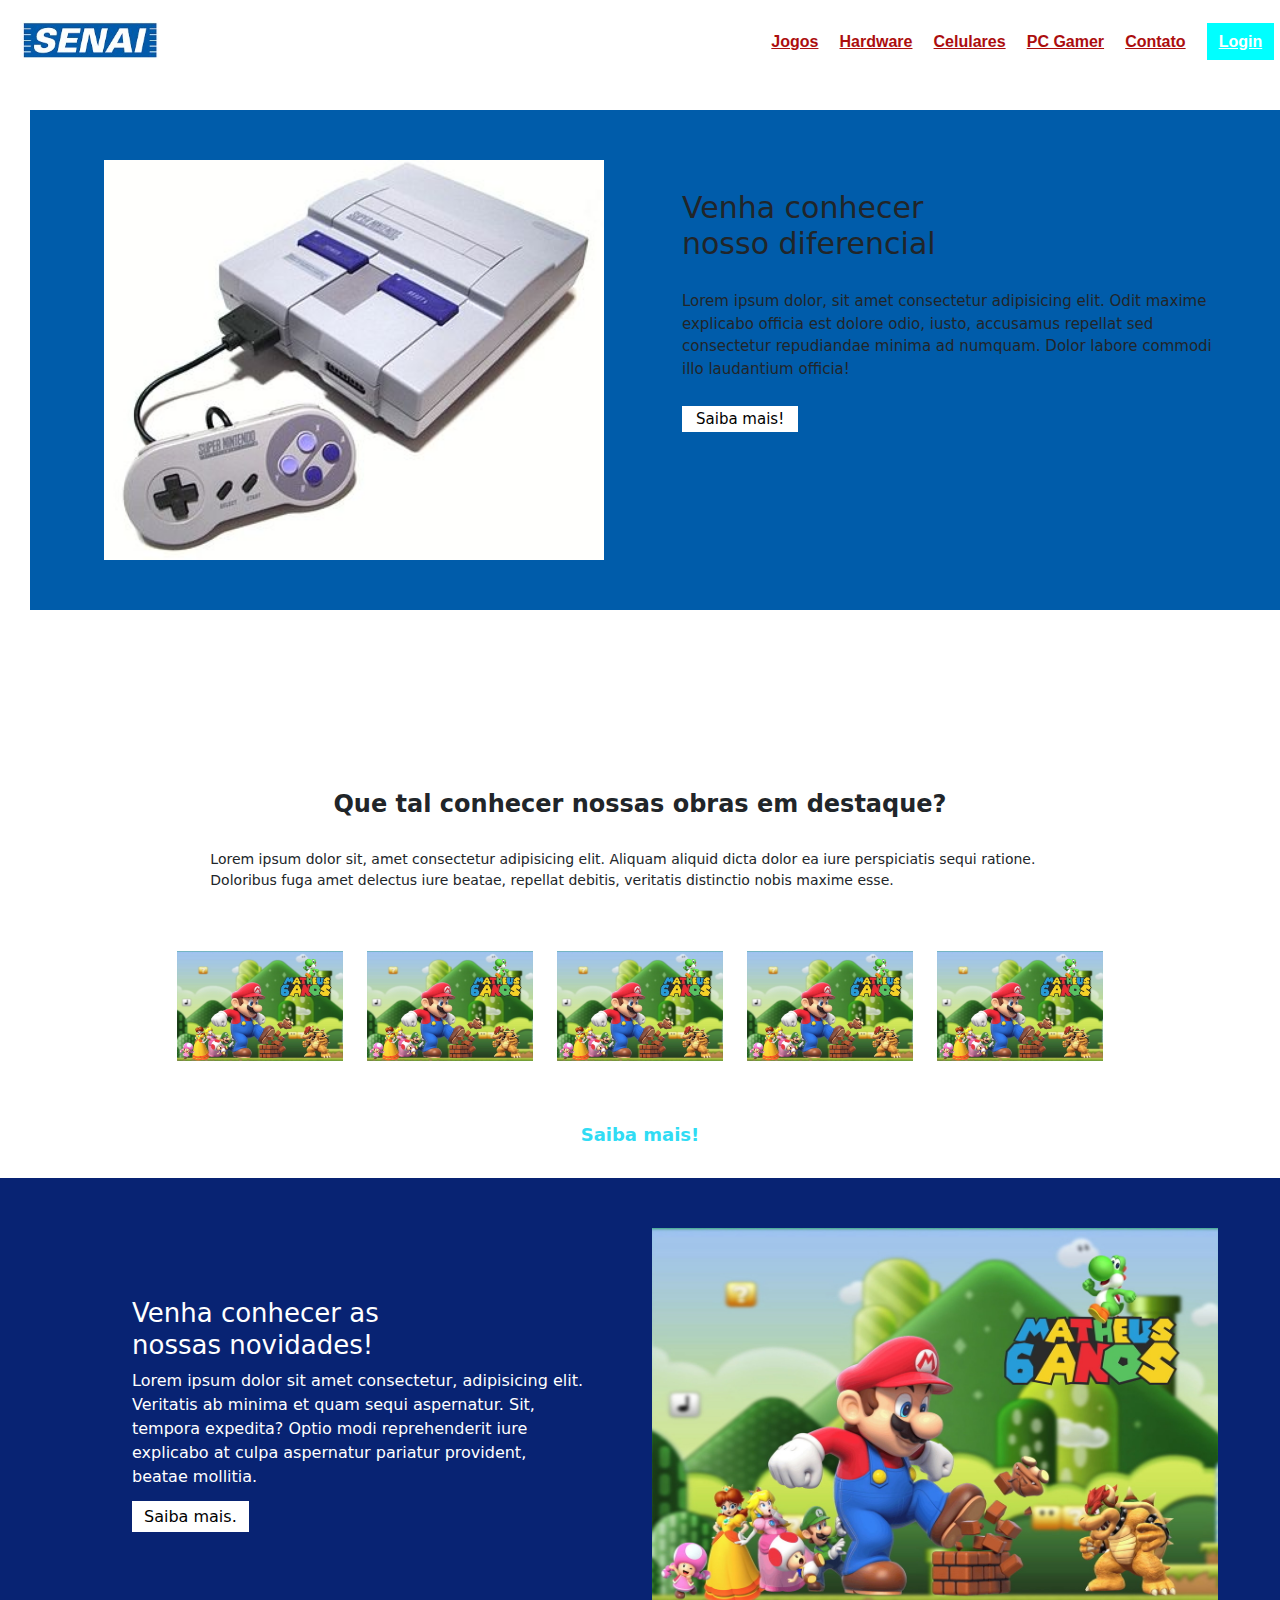
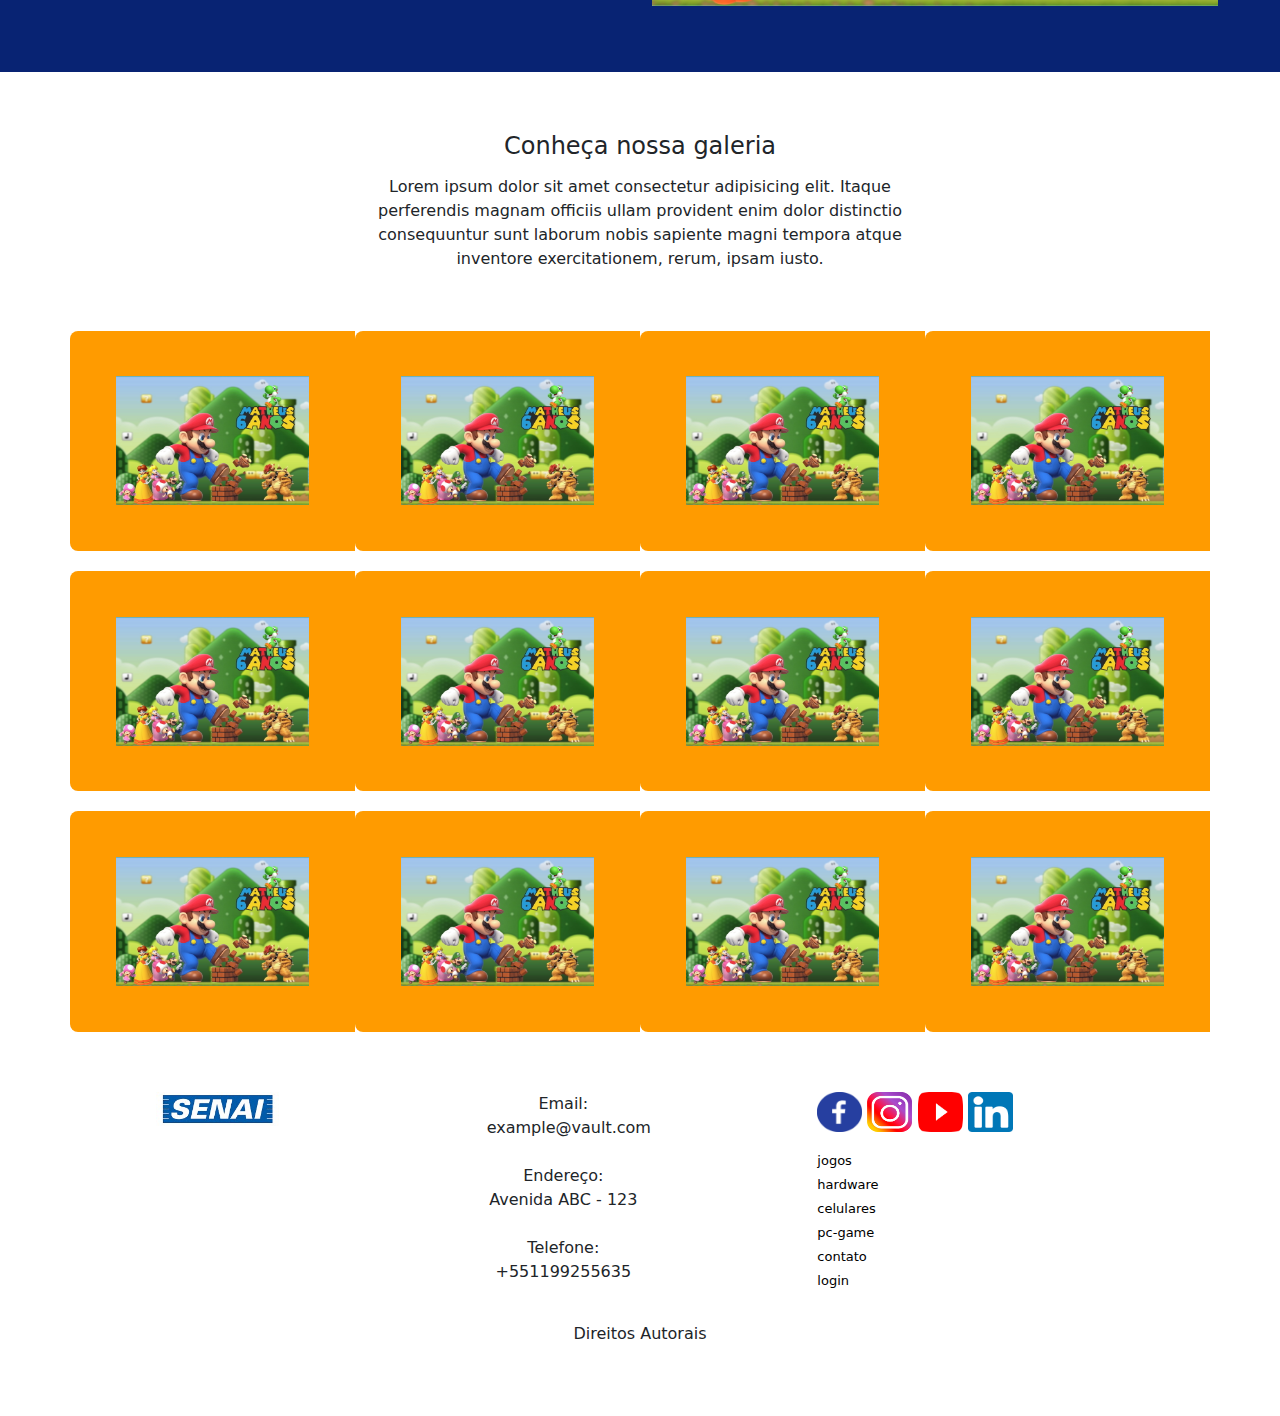
==== Projeto-aula/index.html @ fecd25d4 "Inicio" ====
<!DOCTYPE html>
<html lang="pt-br">
<head>
    <meta charset="UTF-8">
    <meta http-equiv="X-UA-Compatible" content="IE=edge">
    <meta name="viewport" content="width=device-width, initial-scale=1.0">
    <title>Meu Primeiro Site</title>
    <!--Folhas de Estilo-->
    <link rel="stylesheet" type="text/css" href="bootstrap/css/bootstrap.min.css">
    <link rel="stylesheet" type="text/css" href="css/styles.css">
</head>
<body>
    <header>
        <nav class="menu_top">
            <img class="img-logo" src="img/senai_final.jpg" alt="Logo Senai">
            <ul class="menu">
                <a class="linkMenu" href="jogos.html">Jogos</a>
                <a class="linkMenu" href="hardware.html">Hardware</a>
                <a class="linkMenu" href="celulares.html">Celulares</a>
                <a class="linkMenu" href="pc-game.html">PC Gamer</a>
                <a class="linkMenu" href="contato.html">Contato</a>
                <a class="linkMenu login" href="login.html">Login</a>
            </ul>
           
        </nav>
    </header>

        <div class="section-banner-home">
            <div class="container-fluid">
                <div class="row m-0">
                    <div class="col-12 col-md-6">
                        <figure>
                            <img src="img/400px-Super_Nintendo.jpg" alt="Video Game">
                        </figure>                        
                    </div>
                    <div class="col-12 col-md-6">
                        <section class="texto-banner d-none d-md-block">
                        <h1>Venha conhecer nosso diferencial</h1>
                        <p class="d-none d-md-block">Lorem ipsum dolor, sit amet consectetur adipisicing elit. Odit maxime explicabo officia est dolore odio, iusto, accusamus repellat sed consectetur repudiandae minima ad numquam. Dolor labore commodi illo laudantium officia!</p>
                        <a href="jogos.html">Saiba mais!</a>
                        </section>
                    </div>
                </div>
            </div>
        </div>
        <div class="destaque">
            <div class="container">
                <div class="row d-flex justify-content-center">
                    <!--- Início da tag section com o texto destaque --> 
                    <section class="col-12">
                        <h2>Que tal conhecer nossas obras em destaque?</h2>
                        <p>Lorem ipsum dolor sit, amet consectetur adipisicing elit. Aliquam aliquid dicta dolor ea iure perspiciatis sequi ratione. Doloribus fuga amet delectus iure beatae, repellat debitis, veritatis distinctio nobis maxime esse.</p>
                    </section> 
                    <!-- Fim da tag section com o texto destaque-->
                    <!-- Início da imagem 1-->
                    <div class="col-6 col-md-2 pr-0">
                        <figure>
                            <a href="jogos.html"><img src="img/painel-super-mario-bros.jpg" alt="galeria" width="100%"></a>
                        </figure>
                    </div>
                    <!-- Fim da imagem 1-->
                    <!-- Início da imagem 2-->
                    <div class="col-6 col-md-2 pr-0">
                        <figure>
                            <a href="jogos.html"><img src="img/painel-super-mario-bros.jpg" alt="galeria" width="100%"></a>
                        </figure>
                    </div>
                    <!-- Fim da imagem 2-->
                    <!-- Início da imagem 3-->
                    <div class="col-6 col-md-2 pr-0">
                        <figure>
                            <a href="jogos.html"><img src="img/painel-super-mario-bros.jpg" alt="galeria" width="100%"></a>
                        </figure>
                    </div>
                    <!-- Fim da imagem 3-->
                    <!-- Início da imagem 4-->
                    <div class="col-6 col-md-2 pr-0">
                        <figure>
                            <a href="jogos.html"><img src="img/painel-super-mario-bros.jpg" alt="galeria" width="100%"></a>
                        </figure>
                    </div>
                    <!-- Fim da imagem 4-->
                    <!-- Início da imagem 5-->
                    <div class="col-6 col-md-2 pr-0">
                        <figure>
                            <a href="jogos.html"><img src="img/painel-super-mario-bros.jpg" alt="galeria" width="100%"></a>
                        </figure>
                    </div>
                    <!-- Fim da imagem 5-->
                    <!-- Início saiba mais-->
                    <div class="col-12">
                        <a href="#">Saiba mais!</a>
                    </div>
                    <!-- Fim saiba mais-->
                </div>
            </div>
        </div>
        <div class="novidades">
            <div class="container-fluid">
                <div class="row">
                    <!-- Início do texto das novidades-->
                    <div class="col-md-6">
                        <section class="text-body">
                            <h2>Venha conhecer as nossas novidades!</h2>
                            <p>Lorem ipsum dolor sit amet consectetur, adipisicing elit. Veritatis ab minima et quam sequi aspernatur. Sit, tempora expedita? Optio modi reprehenderit iure explicabo at culpa aspernatur pariatur provident, beatae mollitia.</p>
                            <a class="btn-banner" href="#" target="_blank">Saiba mais.</a>
                        </section>
                    </div>
                    <!-- Fim do texto das novidades-->
                    <!-- Início da imagem das novidades-->
                    <div class="col-md-6">
                        <figure>
                            <img src="img/painel-super-mario-bros.jpg" class="img-fluid" alt="banner-home">
                        </figure>
                    </div>
                    <!-- Fim da imagem das novidades-->
                </div>
            </div>
        </div>
        <div class="galeria d-flex align-items-center">
            <div class="container">
                <div class="row">
                    <!-- Início texto galeria-->
                    <div class="col-12">
                        <section>
                            <h2>Conheça nossa galeria</h2>
                            <p>Lorem ipsum dolor sit amet consectetur adipisicing elit. Itaque perferendis magnam officiis ullam provident enim dolor distinctio consequuntur sunt laborum nobis sapiente magni tempora atque inventore exercitationem, rerum, ipsam iusto.</p>
                        </section>
                    </div>
                    <!-- Fim texto galeria-->
                    <!-- Início da imagem 1 da galeria-->
                    <div class="gallery col-6 col-md-3">
                        <img src="img/painel-super-mario-bros.jpg" class="img-fluid" alt="img-galeria">
                    </div>
                    <!-- Fim da imagem 1 da galeria-->
                    <!-- Início da imagem 2 da galeria-->
                    <div class="gallery col-6 col-md-3">
                        <img src="img/painel-super-mario-bros.jpg" class="img-fluid" alt="img-galeria">
                    </div>
                    <!-- Fim da imagem 2 da galeria-->
                    <!-- Início da imagem 3 da galeria-->
                    <div class="gallery col-6 col-md-3">
                        <img src="img/painel-super-mario-bros.jpg" class="img-fluid" alt="img-galeria">
                    </div>
                    <!-- Fim da imagem 3 da galeria-->
                    <!-- Início da imagem 4 da galeria-->
                    <div class="gallery col-6 col-md-3">
                        <img src="img/painel-super-mario-bros.jpg" class="img-fluid" alt="img-galeria">
                    </div>
                    <!-- Fim da imagem 4 da galeria-->
                    <!-- Início da imagem 5 da galeria-->
                    <div class="gallery col-6 col-md-3">
                        <img src="img/painel-super-mario-bros.jpg" class="img-fluid" alt="img-galeria">
                    </div>
                    <!-- Fim da imagem 5 da galeria-->
                    <!-- Início da imagem 6 da galeria-->
                    <div class="gallery col-6 col-md-3">
                        <img src="img/painel-super-mario-bros.jpg" class="img-fluid" alt="img-galeria">
                    </div>
                    <!-- Fim da imagem 6 da galeria-->
                    <!-- Início da imagem 7 da galeria-->
                    <div class="gallery col-6 col-md-3">
                        <img src="img/painel-super-mario-bros.jpg" class="img-fluid" alt="img-galeria">
                    </div>
                    <!-- Fim da imagem 7 da galeria-->
                    <!-- Início da imagem 8 da galeria-->
                    <div class="gallery col-6 col-md-3">
                        <img src="img/painel-super-mario-bros.jpg" class="img-fluid" alt="img-galeria">
                    </div>
                    <!-- Fim da imagem 8 da galeria-->
                    <!-- Início da imagem 9 da galeria-->
                    <div class="gallery col-6 col-md-3">
                        <img src="img/painel-super-mario-bros.jpg" class="img-fluid" alt="img-galeria">
                    </div>
                    <!-- Fim da imagem 9 da galeria-->
                    <!-- Início da imagem 10 da galeria-->
                    <div class="gallery col-6 col-md-3">
                        <img src="img/painel-super-mario-bros.jpg" class="img-fluid" alt="img-galeria">
                    </div>
                    <!-- Fim da imagem 10 da galeria-->
                    <!-- Início da imagem 11 da galeria-->
                    <div class="gallery col-6 col-md-3">
                        <img src="img/painel-super-mario-bros.jpg" class="img-fluid" alt="img-galeria">
                    </div>
                    <!-- Fim da imagem 11 da galeria-->
                    <!-- Início da imagem 12 da galeria-->
                    <div class="gallery col-6 col-md-3">
                        <img src="img/painel-super-mario-bros.jpg" class="img-fluid" alt="img-galeria">
                    </div>
                    <!-- Fim da imagem 12 da galeria-->
                    <footer class="rodape">
                        <div class="container">
                            <div class="row m-0">
                                <!--Início do logo-->
                                <div class="col-md-4">
                                    <figure>
                                        <img src="img/senai_small.jpg" alt="logo-rodape" width="40%">
                                    </figure>
                                </div>
                                <!--Fim do logo-->
                                <!--Início do texto-->
                                <div class="col-md-4">
                                    <div class="info-contato">
                                        <p>Email:</p>
                                        <p>example@vault.com</p><br>
                                        <p>Endereço:</p>
                                        <p>Avenida ABC - 123</p><br>
                                        <p>Telefone:</p>
                                        <p>+551199255635</p><br>                                            
                                    </div>
                                </div>
                                <!--Fim do Texto-->
                                <!--Alt + Shift + Seta para baixo copia e cola imediato-->
                                <!--Crtl + Espaço mostra o caminho do arquivo em src-->

                                <!--Início das mídias sociais-->
                                <div class="col-md-4">
                                    <figure class="redes-sociais">
                                        <a href="#"><img src="img/face.png" alt=""></a>
                                        <a href="#"><img src="img/insta.png" alt=""></a>
                                        <a href="#"><img src="img/youtube.png" alt=""></a>
                                        <a href="#"><img src="img/linkedin.png" alt=""></a>
                                    </figure>
                                
                                    <br>
                                    <a href="#">jogos</a><br>
                                    <a href="#">hardware</a><br>
                                    <a href="#">celulares</a><br>
                                    <a href="#">pc-game</a><br>
                                    <a href="#">contato</a><br>
                                    <a href="#">login</a><br>
                                </div>
                                <!--Fim das mídias sociais-->
                                <!--Início dos direitos autorais-->
                                <div class="col-12">
                                    <p class="direitos">Direitos Autorais</p>
                                </div>
                                <!--Fim dos direitos autorais-->
                            </div>
                        </div>
                    </footer>
                    <!--Fim do Texto da Galeria-->
                </div>
            </div>
        </div>
</body>
<script type="text/javascript" src="bootstrap/js/bootstrap.min.js"></script>
</html>
---- Projeto-aula/css/styles.css ----
/* CSS */
.menu_top{
    width: 100%;
    height: 80px;
}
/*Seletores destacados em vermelho*/
.menu_top img {
    float: left;
    height: 40px;
    position: relative;
    top: 20px;
    left: 20px;
}

.menu_top .menu .linkMenu {
text-decoration: nome;
margin: 30px 8px 0px;
font-weight: bold;
font-family: Arial, Helvetica, sans-serif;
position: relative;
color: rgb(172, 14, 14);
left: 50%;
top: 30PX;
}

.menu_top .menu .login {
    background-color: aqua;
    color: #fff;
    padding: 10PX 12PX;
}
.section-banner-home{
    width: 100%;
    height: 500px;
    padding: 50px;
    margin: 30px;
    background-color: #005caa;
}
.section-banner-home img{
    height: 400px;
}
.section-banner-home .texto-banner {
    margin-top: 30px;
    font-size: 22px;
}
.section-banner-home .texto-banner h1{
    font-size: 30px;
    width: 60%;
    font-weight: 500;
    padding-bottom: 20px;
}
.section-banner-home .texto-banner p{
    font-size: 15px;
    margin-bottom: 20px;
}
.section-banner-home .texto-banner a{
    color: #000;
    text-decoration: none;
    background: #fff;
    padding: 4px 14px;
    font-size: 15px;
}

/*CSS Destaque*/
.destaque h2{
    text-align: center;
    font-size: 24px;
    font-weight: bold;
    margin-top: 150px;
}

.destaque p{
    width: 77%;
    font-size: 14px;
    margin: 30px auto;
}

.destaque figcaption{
    font-size: 13px;
}

.destaque a{
    justify-content: center;
    display: flex;
    text-decoration: none;
    color: #30dcf4;
    font-size: 18px;
    font-weight: bold;
    margin: 30px 0;
}

/*CSS Novidades*/
.novidades {
    background-color: #082373;
    padding: 50px;
}

.novidades .text-body{
    width: 80%;
    margin: 70px;
}

.novidades h2{
    color: #fff;
    font-size: 26px;
    width: 70%;
}

.novidades p{
    color: #fff;
}

.novidades a{
    color: #000;
    text-decoration: none;
    padding: 6px 12px;
    background-color: #fff;
    font-weight: 400;
}

/* CSS Galeria Full*/

.galeria{
    margin: 60px auto 20px;
}

.galeria h2{
    text-align: center;
    font-size: 24px;
} 

.galeria p{
    text-align: center;
    width: 50%;
    margin: 14px auto 50px;
}

.galeria .gallery{
    margin: 10px auto 10px;
}

/*CSS FOOTER*/

.rodape {
    padding: 50px 50px 0;
}

.rodape .info-contato p {
    margin: 0px;
}

.rodape a {
    text-decoration: none;
    color: #000;
    font-size: 13px;
}

.rodape a:hover {
    font-weight: bold;
}

.rodape .redes-sociais {
    display: inline-block;
}

.rodape .redes-sociais img {
    width: 45px;
    height: 40px;
}

.rodape .p.direitos {
    text-align: center;
    margin-top: 40px;
}

/*Formulário de Contato*/
.contact{
    padding: 4%;
    height: 400px;
}
.col-md-3 {
    background: #ff9b00;
    padding: 4%;
    border-top-left-radius: 0.5rem;
    border-bottom-left-radius: 0.5rem;
   
}
.contact-info{
    margin-top:10%;
}
.contact-info img{
    margin-bottom: 15%;
}
.contact-info h2{
    margin-bottom: 10%;
}
.col-md-9{
    background: #fff;
    padding: 3%;
    border-top-right-radius: 0.5rem;
    border-bottom-right-radius: 0.5rem;
}
.contact-form label{
    font-weight:600;
}
.contact-form button{
    background: #25274d;
    color: #fff;
    font-weight: 600;
    width: 25%;
    margin-top: 20px;
}
.contact-form button:focus{
    box-shadow:none;
}
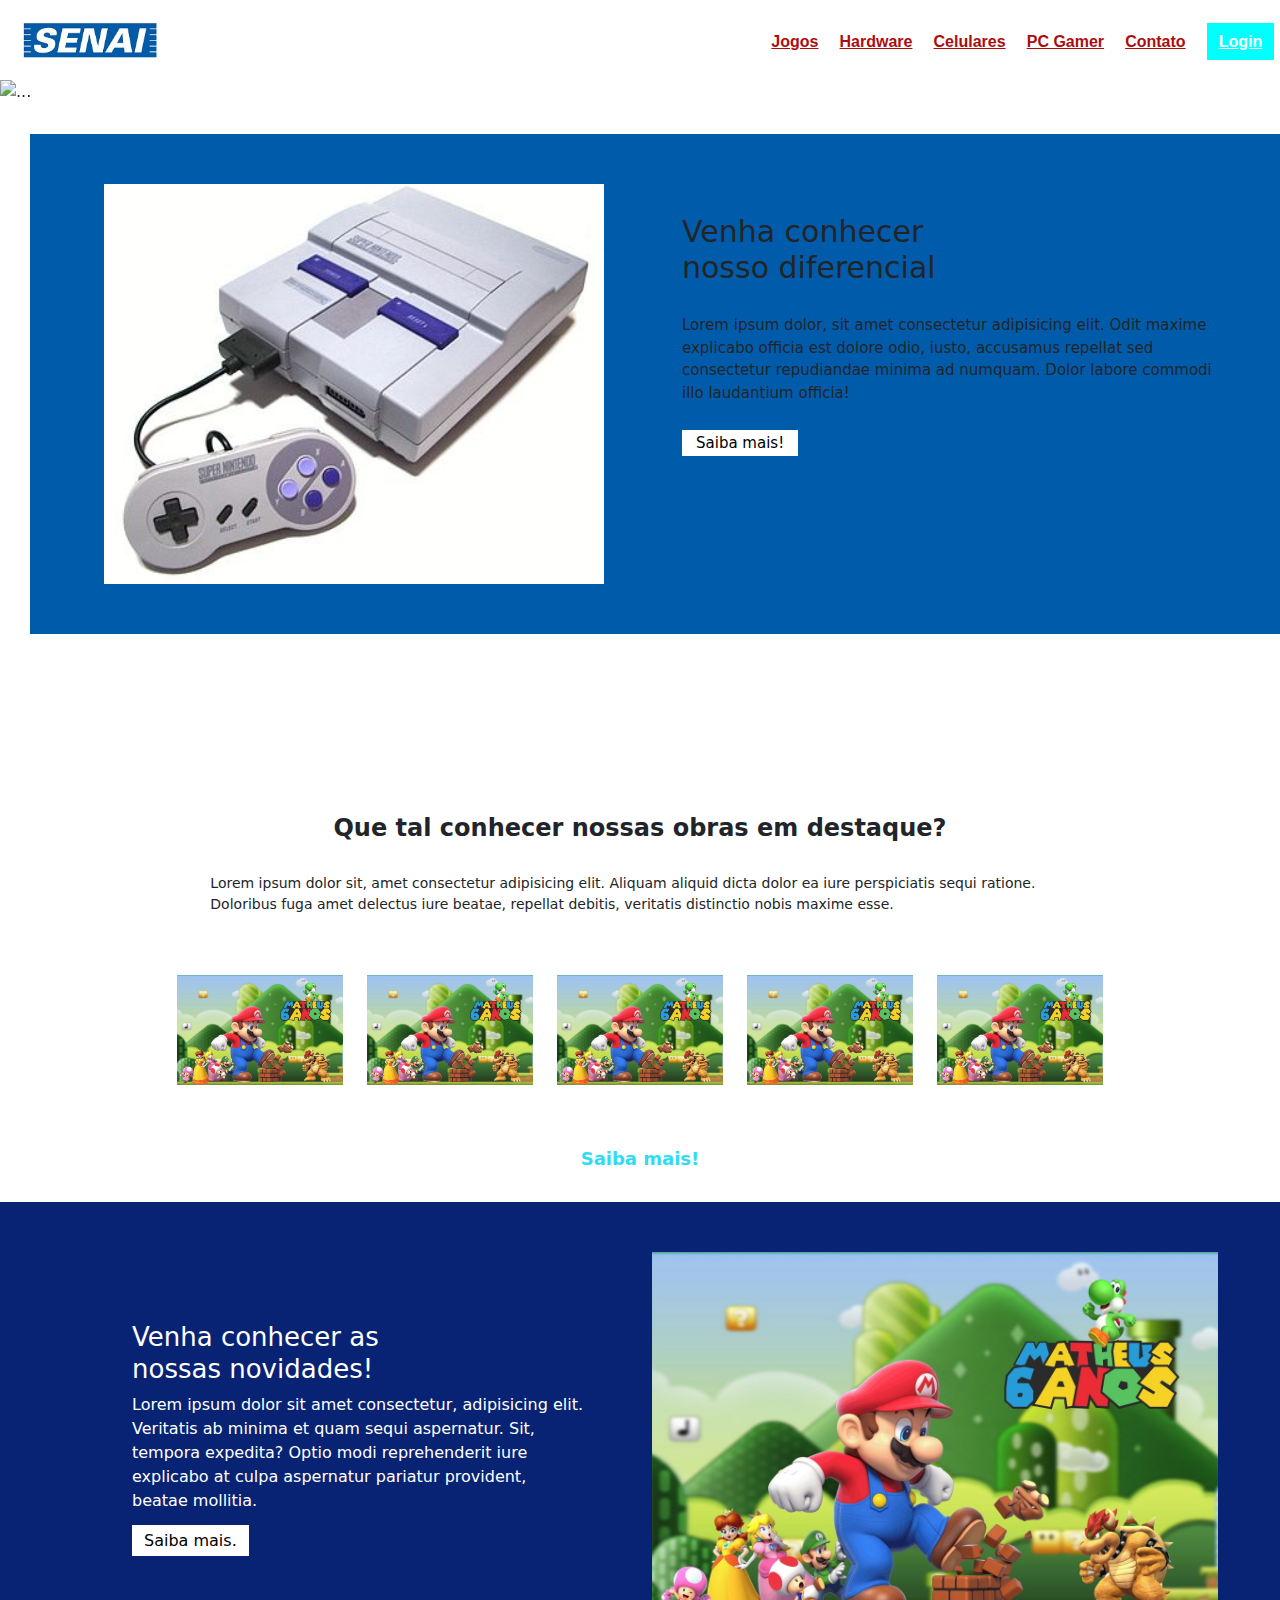
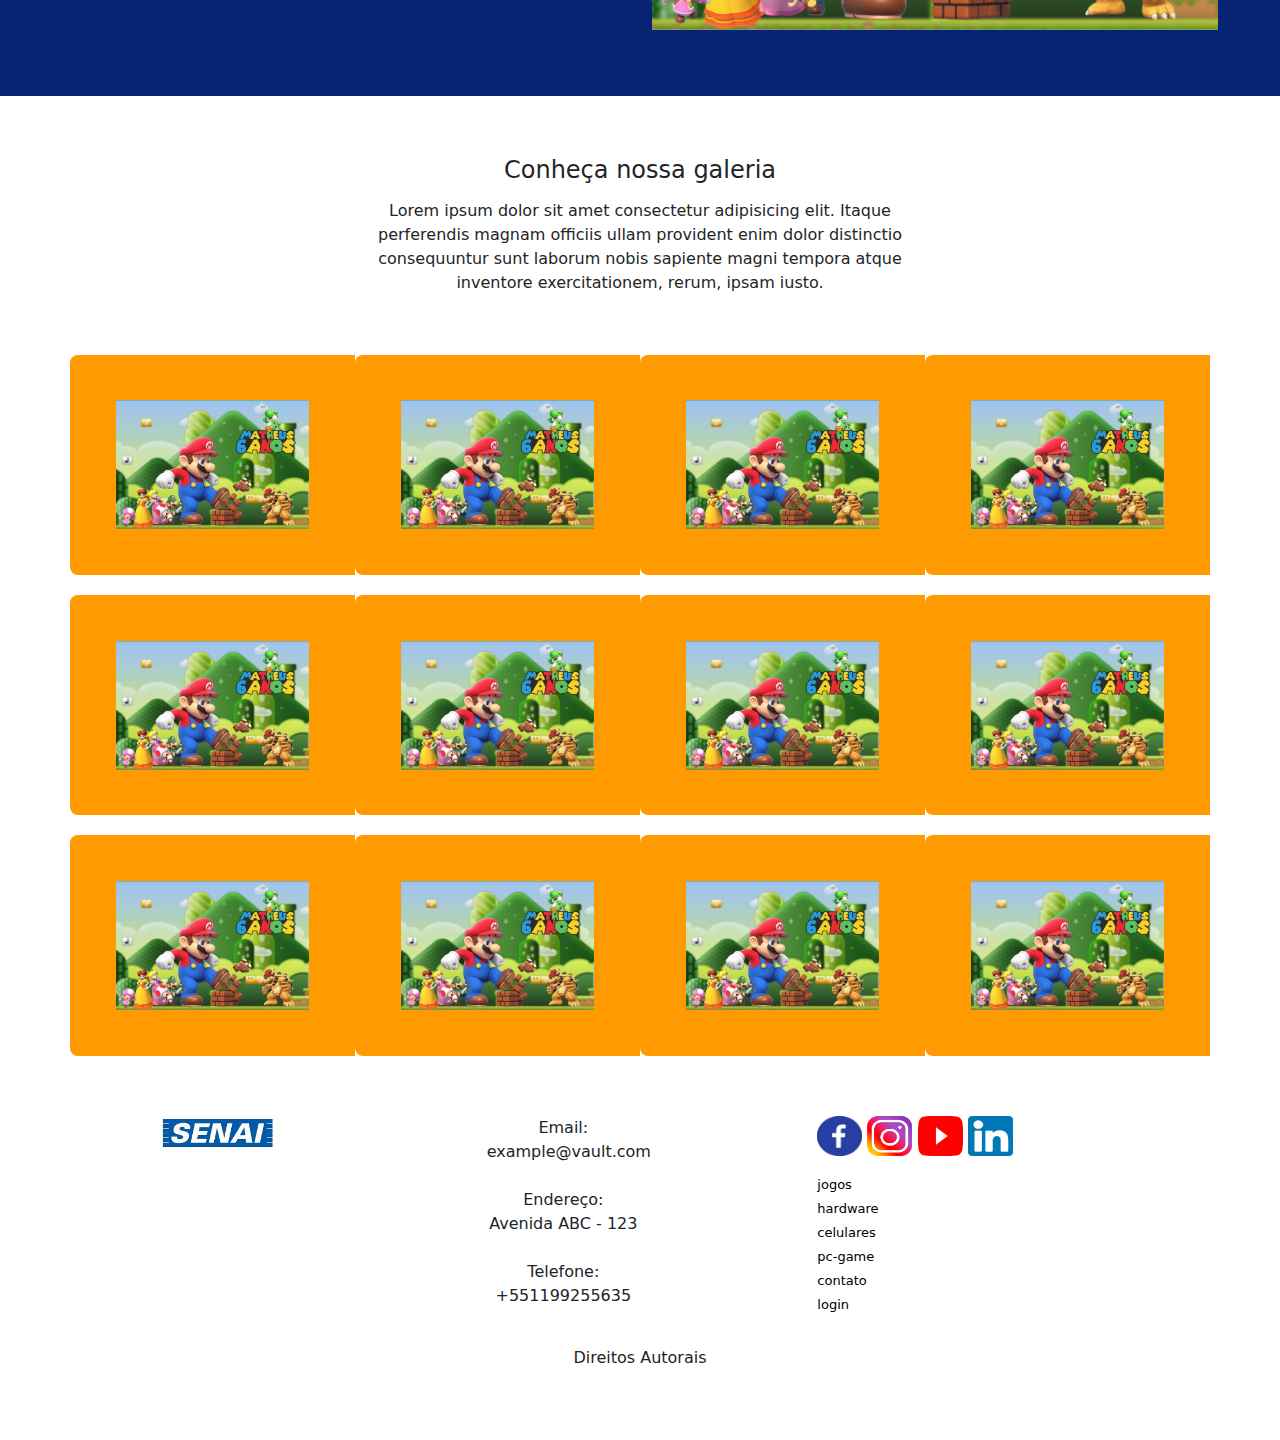
==== commit 9a569419: ",inicio" ====
--- a/Projeto-aula/index.html
+++ b/Projeto-aula/index.html
@@ -24,6 +24,29 @@
            
         </nav>
     </header>
+    <div id="carouselExampleControls" class="carousel slide" data-bs-ride="carousel">
+        <div class="carousel-inner">
+          <div class="carousel-item active">
+            <img src="img/" class="d-block w-100" alt="...">
+          </div>
+          <div class="carousel-item">
+            <img src="..." class="d-block w-100" alt="...">
+          </div>
+          <div class="carousel-item">
+            <img src="..." class="d-block w-100" alt="...">
+          </div>
+        </div>
+        <button class="carousel-control-prev" type="button" data-bs-target="#carouselExampleControls" data-bs-slide="prev">
+          <span class="carousel-control-prev-icon" aria-hidden="true"></span>
+          <span class="visually-hidden">Previous</span>
+        </button>
+        <button class="carousel-control-next" type="button" data-bs-target="#carouselExampleControls" data-bs-slide="next">
+          <span class="carousel-control-next-icon" aria-hidden="true"></span>
+          <span class="visually-hidden">Next</span>
+        </button>
+      </div>
+
+                    
 
         <div class="section-banner-home">
             <div class="container-fluid">
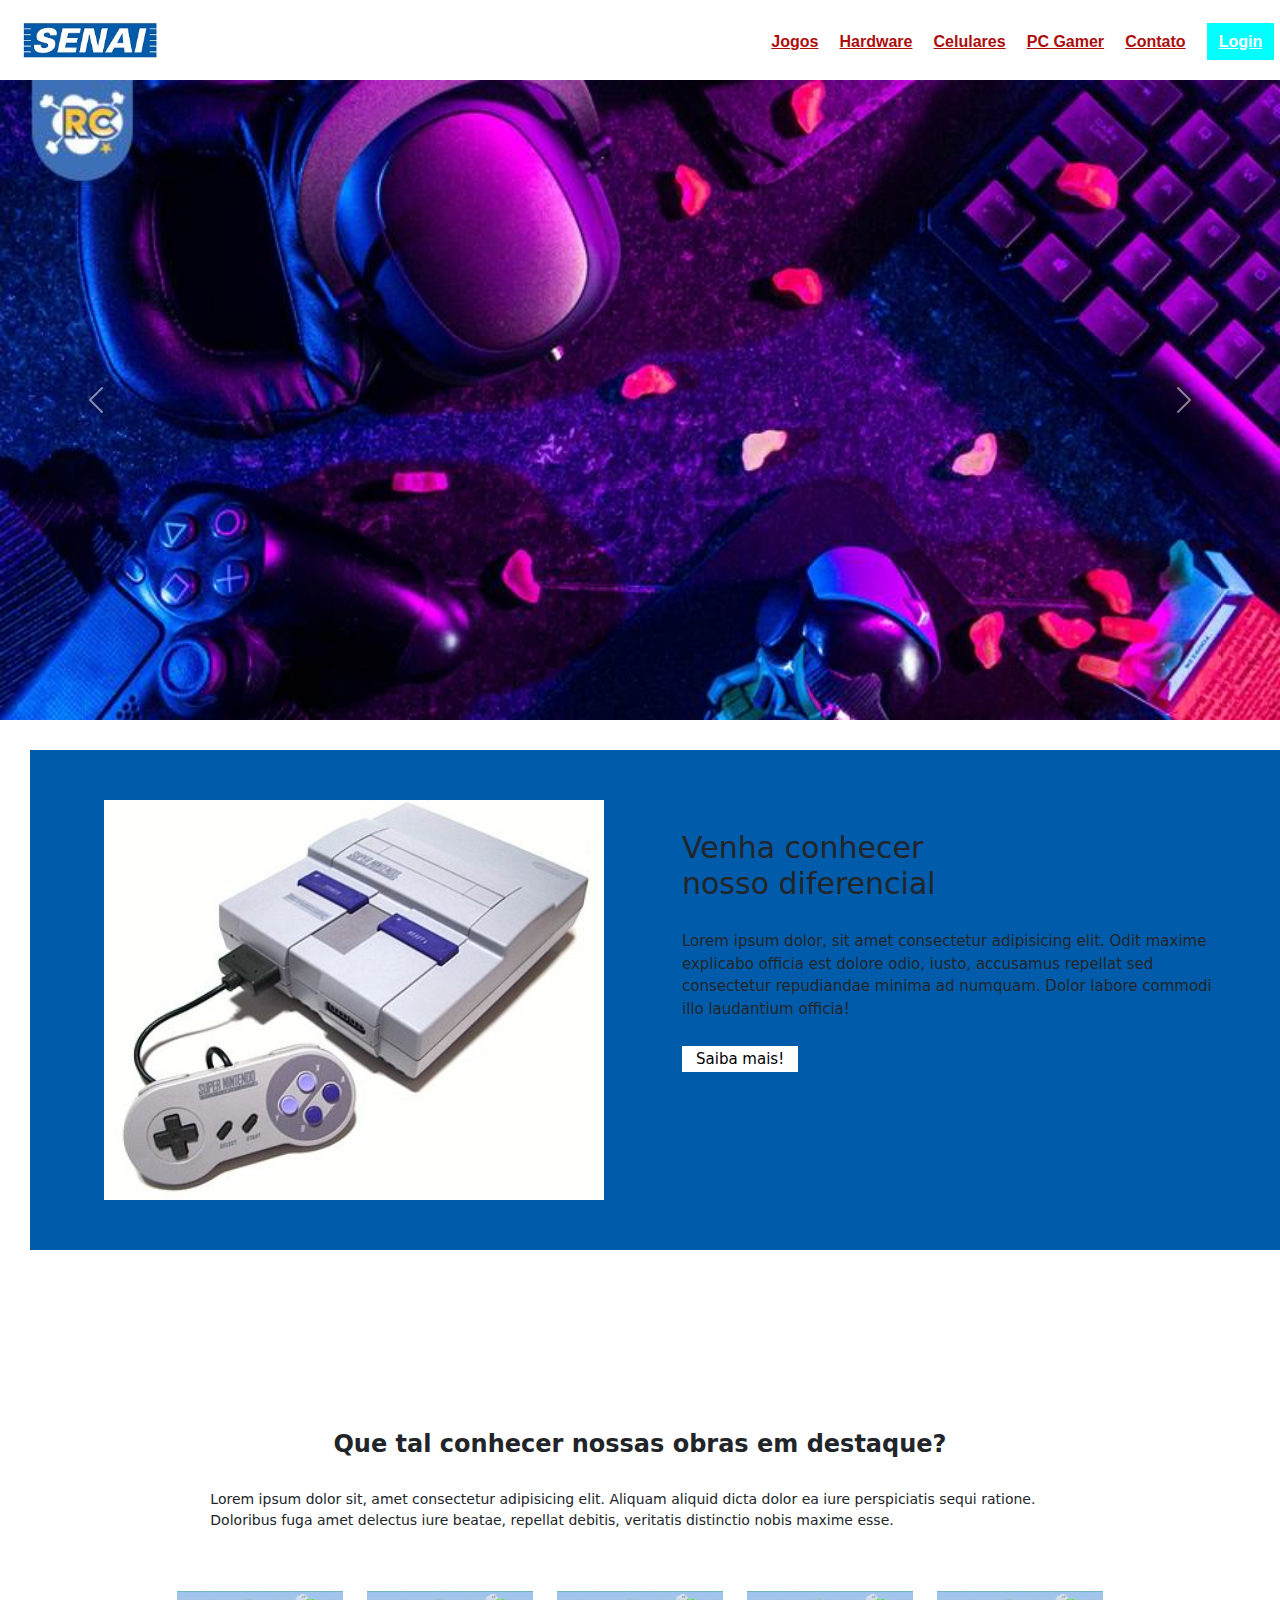
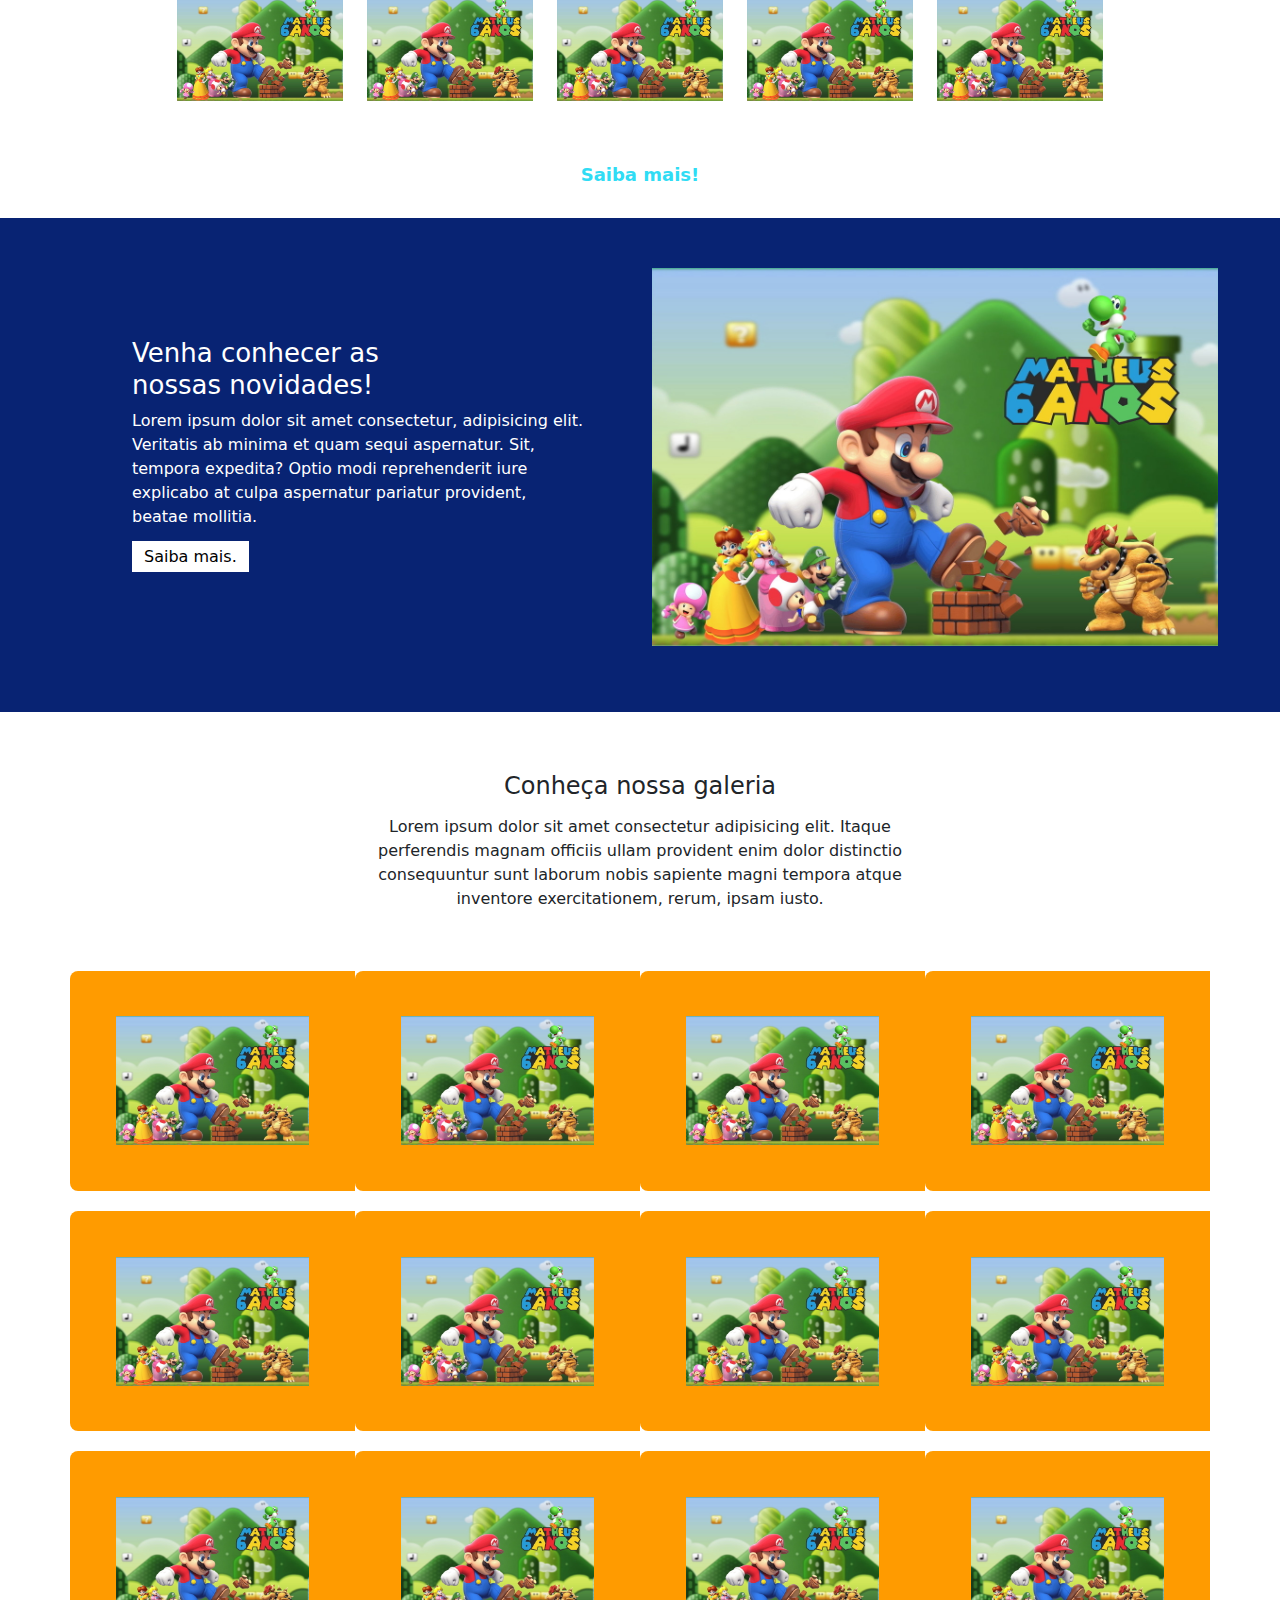
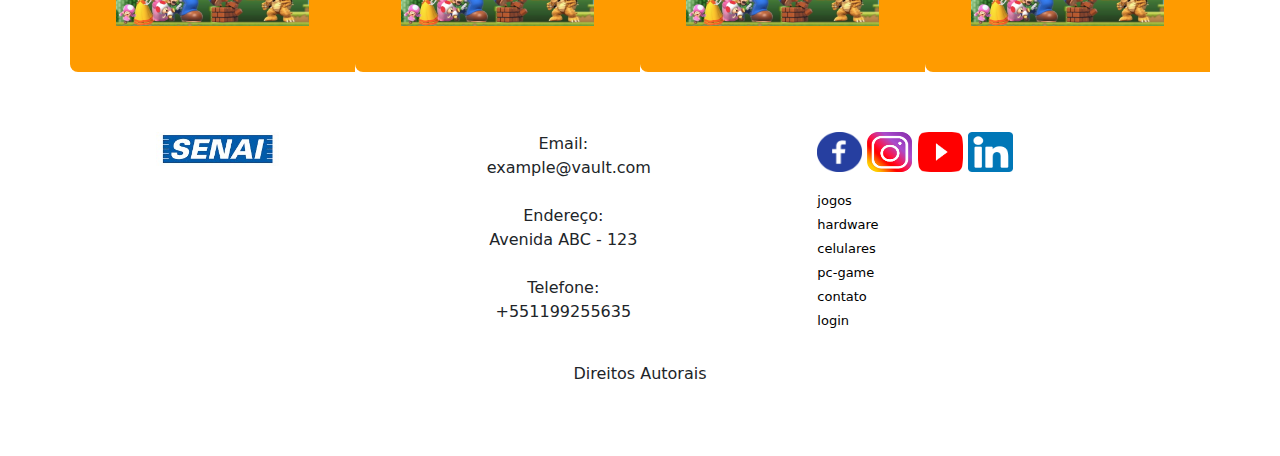
==== commit cdeffd34: "Aula 03/11/2021 carrossel" ====
--- a/Projeto-aula/index.html
+++ b/Projeto-aula/index.html
@@ -27,13 +27,13 @@
     <div id="carouselExampleControls" class="carousel slide" data-bs-ride="carousel">
         <div class="carousel-inner">
           <div class="carousel-item active">
-            <img src="img/" class="d-block w-100" alt="...">
+            <img src="img/img_1.png" class="d-block w-100" alt="Primeiro slide">
           </div>
           <div class="carousel-item">
-            <img src="..." class="d-block w-100" alt="...">
+            <img src="img/img_2.jpg" class="d-block w-100" alt="Segundo slide">
           </div>
           <div class="carousel-item">
-            <img src="..." class="d-block w-100" alt="...">
+            <img src="img/img_3.jpg" class="d-block w-100" alt="Terceiro slide">
           </div>
         </div>
         <button class="carousel-control-prev" type="button" data-bs-target="#carouselExampleControls" data-bs-slide="prev">
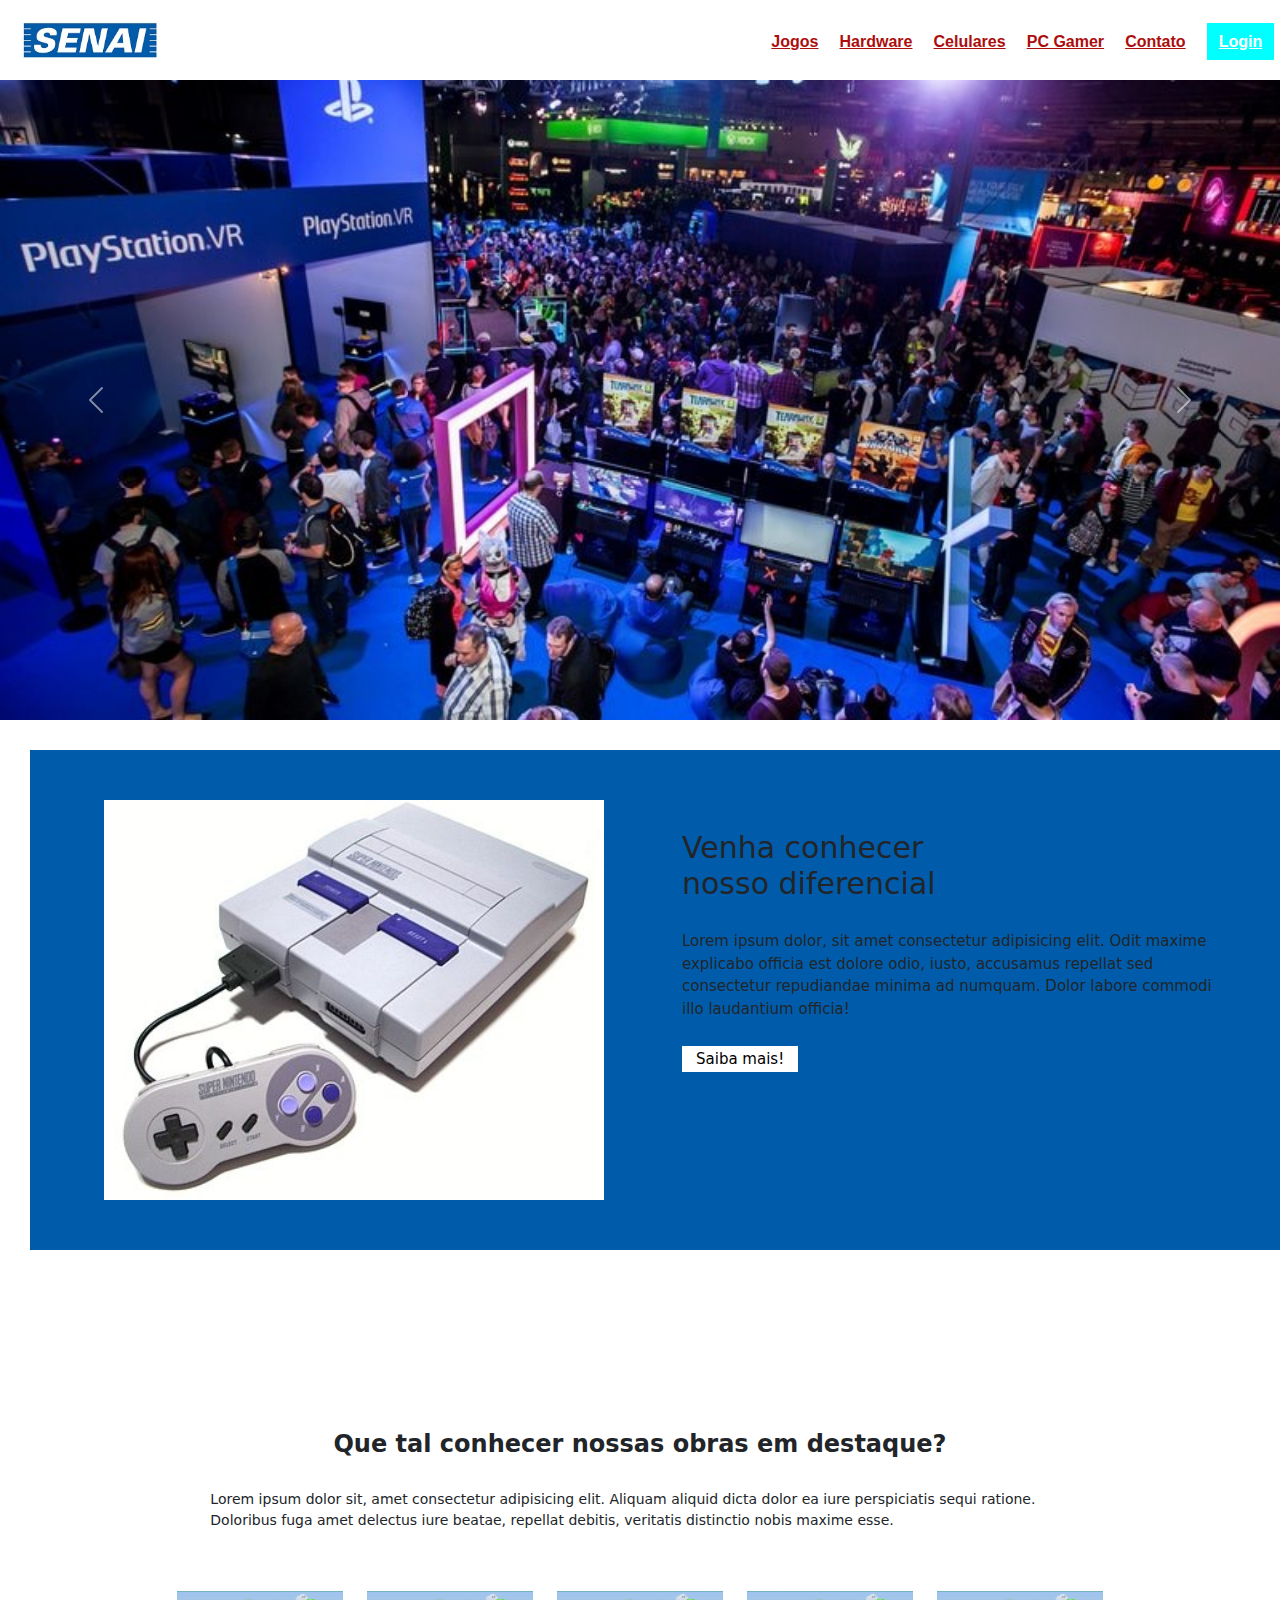
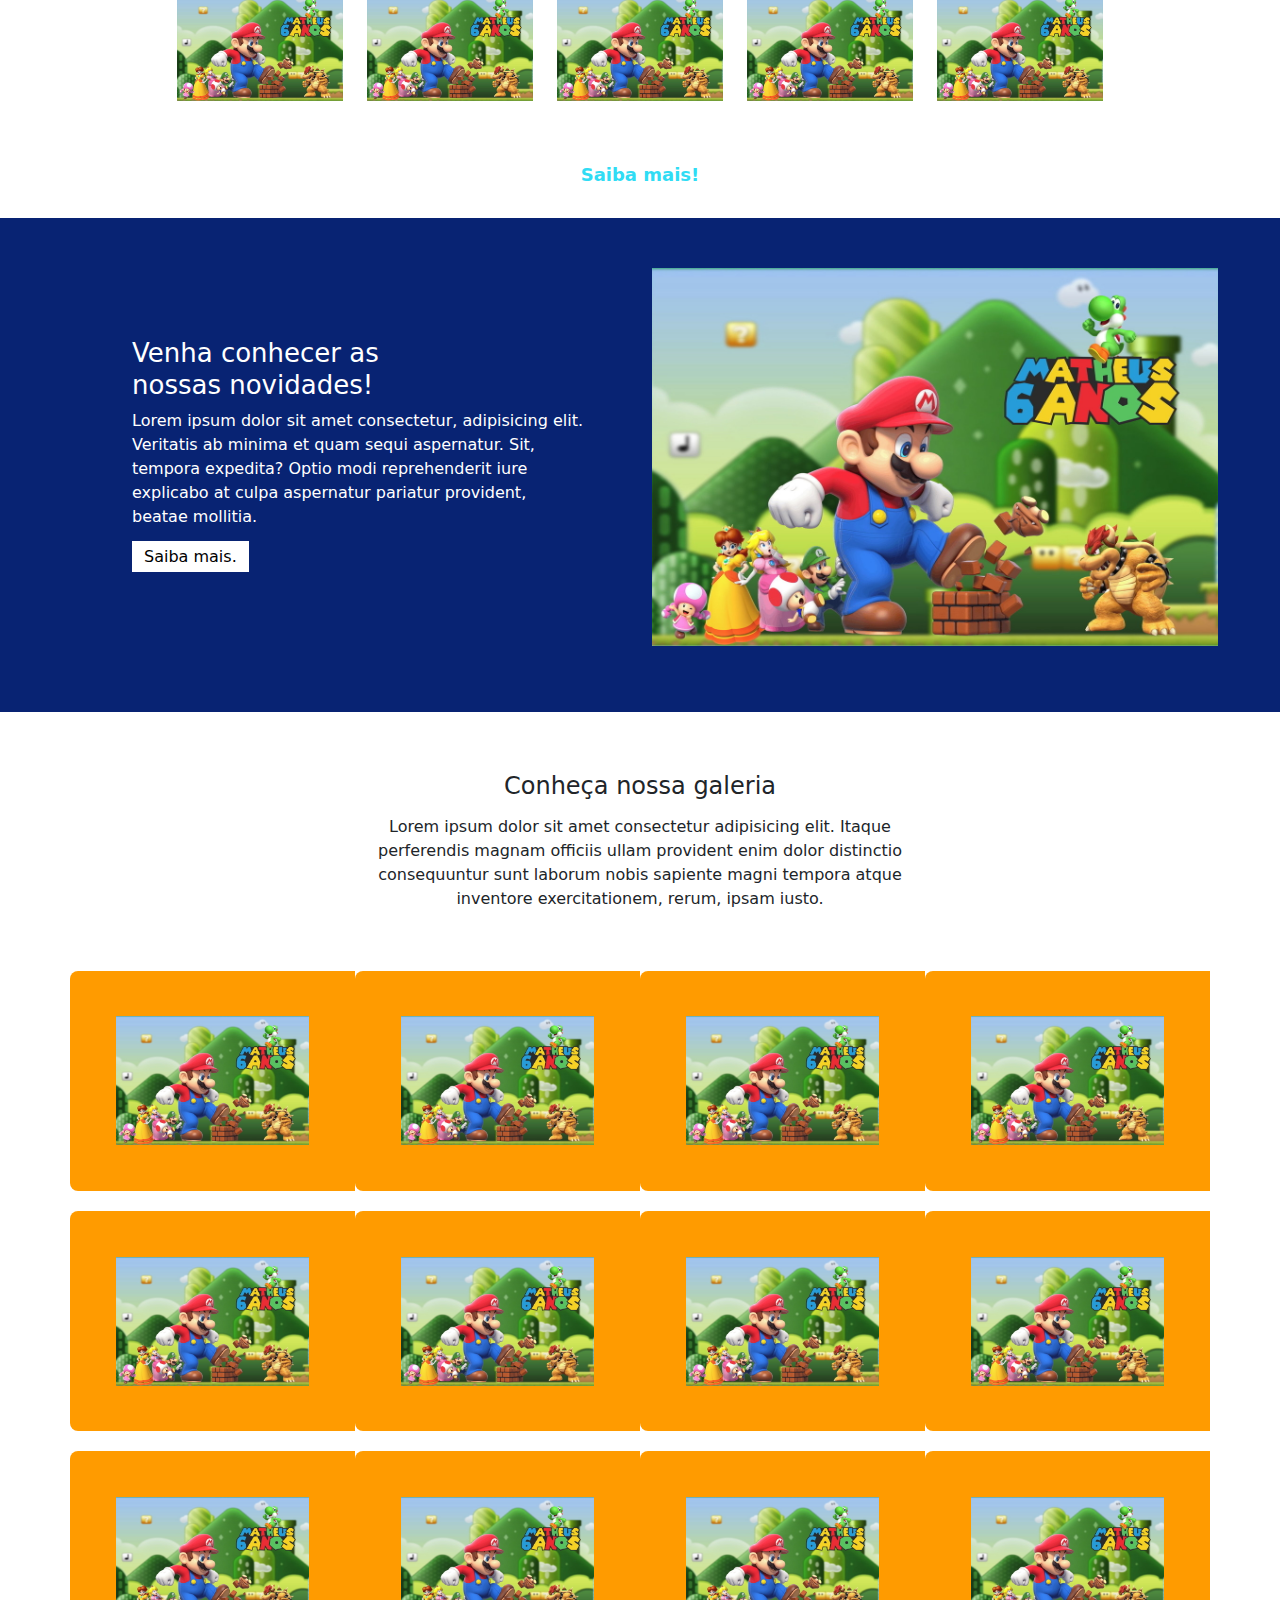
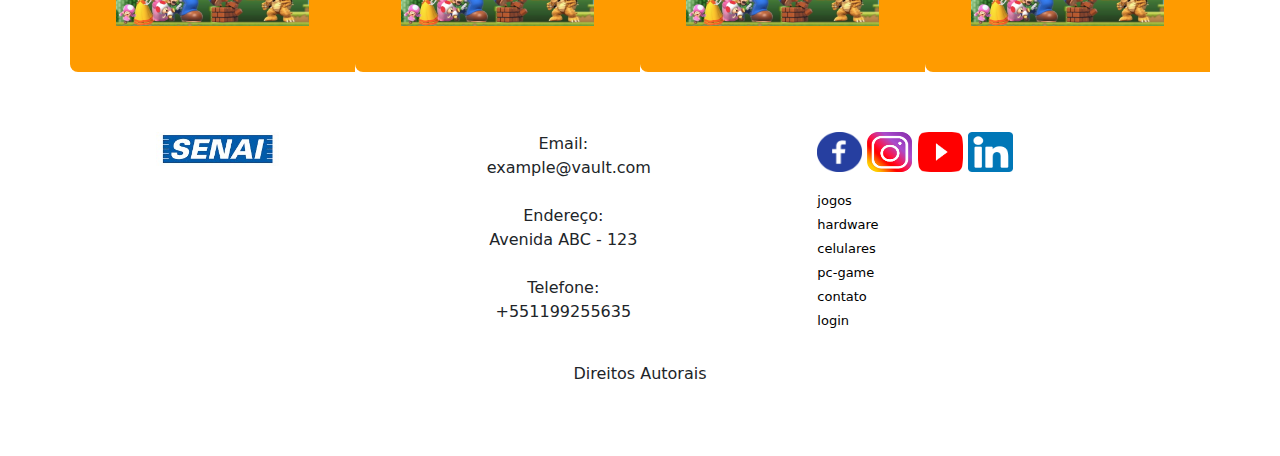
==== commit 94f6db95: "aula" ====
--- a/Projeto-aula/index.html
+++ b/Projeto-aula/index.html
@@ -24,23 +24,23 @@
            
         </nav>
     </header>
-    <div id="carouselExampleControls" class="carousel slide" data-bs-ride="carousel">
+    <div id="carouselExampleInterval" class="carousel slide" data-bs-ride="carousel">
         <div class="carousel-inner">
-          <div class="carousel-item active">
+          <div class="carousel-item active" data-bs-interval="2000">
             <img src="img/img_1.png" class="d-block w-100" alt="Primeiro slide">
           </div>
-          <div class="carousel-item">
+          <div class="carousel-item active" data-bs-ride="2000">
             <img src="img/img_2.jpg" class="d-block w-100" alt="Segundo slide">
           </div>
-          <div class="carousel-item">
+          <div class="carousel-item active" data-bs-ride="2000">
             <img src="img/img_3.jpg" class="d-block w-100" alt="Terceiro slide">
           </div>
         </div>
-        <button class="carousel-control-prev" type="button" data-bs-target="#carouselExampleControls" data-bs-slide="prev">
+        <button class="carousel-control-prev" type="button" data-bs-target="#carouselExampleInterval" data-bs-slide="prev">
           <span class="carousel-control-prev-icon" aria-hidden="true"></span>
           <span class="visually-hidden">Previous</span>
         </button>
-        <button class="carousel-control-next" type="button" data-bs-target="#carouselExampleControls" data-bs-slide="next">
+        <button class="carousel-control-next" type="button" data-bs-target="#carouselExampleInterval" data-bs-slide="next">
           <span class="carousel-control-next-icon" aria-hidden="true"></span>
           <span class="visually-hidden">Next</span>
         </button>
